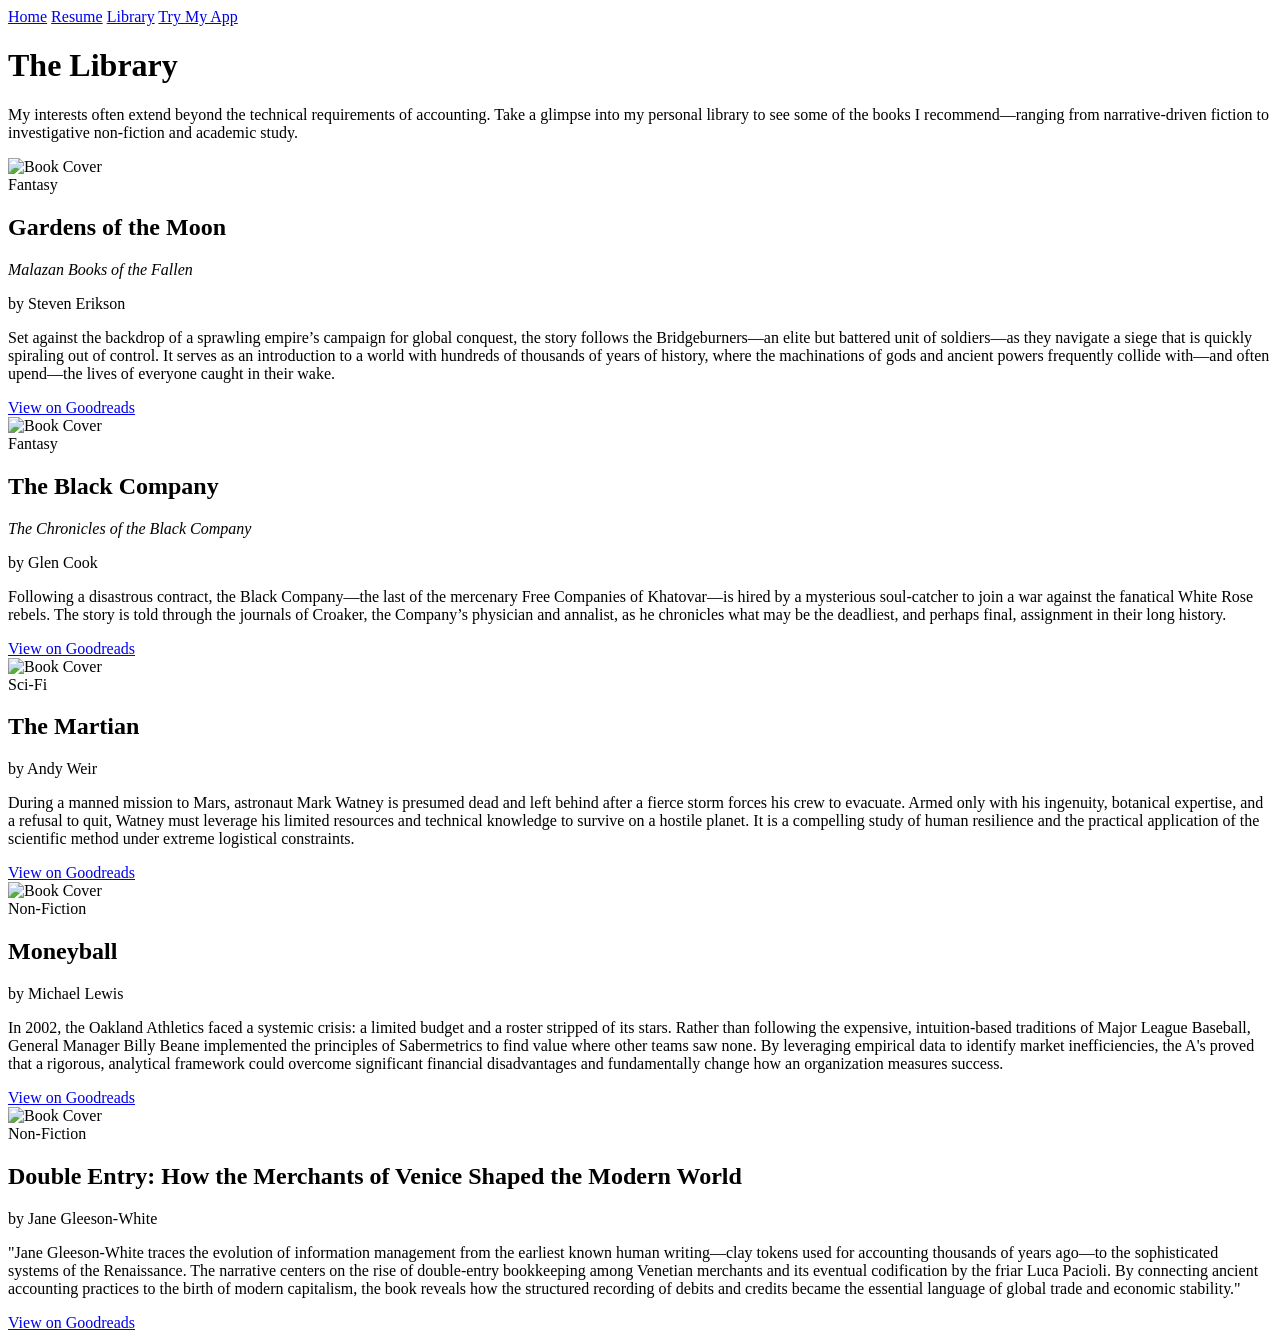
==== library.html @ 37de51f4 "Add files via upload" ====
<!DOCTYPE html>
<html lang="en">
<head>
    <meta charset="UTF-8">
    <meta name="viewport" content="width=device-width, initial-scale=1.0">
    <title>Library | Thomas J. Tell</title>
    <link rel="stylesheet" href="assets/css/main.css">
    <link href="https://fonts.googleapis.com/css2?family=Inter:wght@400;700;900&display=swap" rel="stylesheet">
</head>
<body>

    <header class="navbar">
        <nav class="nav-container">
            <div class="nav-links">
                <a href="index.html">Home</a>
                <a href="resume.html">Resume</a>
                <a href="library.html" class="active">Library</a>
                <a href="app.html">Try My App</a>
            </div>
        </nav>
    </header>

    <main class="library-container">
        <header class="library-header">
            <h1 class="section-heading">The Library</h1>
            <p class="blurb">
                My interests often extend beyond the technical requirements of accounting. 
                Take a glimpse into my personal library to see some of the books I recommend—ranging 
                from narrative-driven fiction to investigative non-fiction and academic study.
            </p>
        </header>

        <div class="book-grid">
            <!-- Example Book Entry -->
            <article class="book-card">
                <div class="book-image">
                    <img src="assets/images/book-cover-1.jpg" alt="Book Cover">
                </div>
                <div class="book-info">
                    <span class="genre-tag">Fantasy</span>
                    <h2 class="book-title">Gardens of the Moon</h2>
                    <!-- Optional Series Line -->
                    <p class="book-series"><em>Malazan Books of the Fallen</em></p> 
                    <p class="book-author">by Steven Erikson</p>
                    <p class="book-description">
                        Set against the backdrop of a sprawling empire’s campaign for global conquest, 
                        the story follows the Bridgeburners—an elite but battered unit of soldiers—as they navigate a 
                        siege that is quickly spiraling out of control. It serves as an introduction to a world with 
                        hundreds of thousands of years of history, where the machinations of gods and ancient powers frequently 
                        collide with—and often upend—the lives of everyone caught in their wake.
                    </p>
                    <a href="https://www.goodreads.com/book/show/55399.Gardens_of_the_Moon" target="_blank" class="goodreads-btn">View on Goodreads</a>
                </div>
            </article>
            <!-- START BOOK ENTRY -->
            <article class="book-card">
                <div class="book-image">
                    <img src="assets/images/book-cover-2.jpg" alt="Book Cover">
                </div>
                <div class="book-info">
                    <span class="genre-tag">Fantasy</span>
                    <h2 class="book-title">The Black Company</h2>
                    
                    <!-- Delete the line below if not part of a series -->
                    <p class="book-series"><em>The Chronicles of the Black Company</em></p> 
                    
                    <p class="book-author">by Glen Cook</p>
                    <p class="book-description">
                        Following a disastrous contract, the Black Company—the last of the mercenary Free Companies of 
                        Khatovar—is hired by a mysterious soul-catcher to join a war against the fanatical White Rose 
                        rebels. The story is told through the journals of Croaker, the Company’s physician and annalist, 
                        as he chronicles what may be the deadliest, and perhaps final, assignment in their long history.
                    </p>
                    <a href="https://www.goodreads.com/book/show/140671.The_Black_Company?from_search=true&from_srp=true&qid=ZdWJvWafu1&rank=1" target="_blank" class="goodreads-btn">View on Goodreads</a>
                </div>
            </article>
            <!-- END BOOK ENTRY -->
            <!-- START BOOK ENTRY -->
            <article class="book-card">
                <div class="book-image">
                    <img src="assets/images/book-cover-3.jpg" alt="Book Cover">
                </div>
                <div class="book-info">
                    <span class="genre-tag">Sci-Fi</span>
                    <h2 class="book-title">The Martian</h2>
                    <p class="book-author">by Andy Weir</p>
                    <p class="book-description">
                        During a manned mission to Mars, astronaut Mark Watney is presumed dead and left behind 
                        after a fierce storm forces his crew to evacuate. Armed only with his ingenuity, botanical 
                        expertise, and a refusal to quit, Watney must leverage his limited resources and technical 
                        knowledge to survive on a hostile planet. It is a compelling study of human resilience and the practical 
                        application of the scientific method under extreme logistical constraints.
                    </p>
                    <a href="https://www.goodreads.com/book/show/18007564-the-martian?from_search=true&from_srp=true&qid=eGMut4PNYq&rank=1" target="_blank" class="goodreads-btn">View on Goodreads</a>
                </div>
            </article>
            <!-- END BOOK ENTRY -->
                         <!-- START BOOK ENTRY -->
            <article class="book-card">
                <div class="book-image">
                    <img src="assets/images/book-cover-4.jpg" alt="Book Cover">
                </div>
                <div class="book-info">
                    <span class="genre-tag">Non-Fiction</span>
                    <h2 class="book-title">Moneyball</h2>
                    <p class="book-author">by Michael Lewis</p>
                    <p class="book-description">
                        In 2002, the Oakland Athletics faced a systemic crisis: a limited budget and a roster 
                        stripped of its stars. Rather than following the expensive, intuition-based traditions of 
                        Major League Baseball, General Manager Billy Beane implemented the principles of Sabermetrics to 
                        find value where other teams saw none. By leveraging empirical data to identify market inefficiencies, 
                        the A's proved that a rigorous, analytical framework could overcome significant 
                        financial disadvantages and fundamentally change how an organization measures success.
                    </p>
                    <a href="https://www.goodreads.com/book/show/1301.Moneyball?from_search=true&from_srp=true&qid=TJznJMLhZx&rank=1" target="_blank" class="goodreads-btn">View on Goodreads</a>
                </div>
            </article>
            <!-- END BOOK ENTRY -->
            <!-- START BOOK ENTRY -->
            <article class="book-card">
                <div class="book-image">
                    <img src="assets/images/book-cover-5.jpg" alt="Book Cover">
                </div>
                <div class="book-info">
                    <span class="genre-tag">Non-Fiction</span>
                    <h2 class="book-title">Double Entry: How the Merchants of Venice Shaped the Modern World</h2>
                    <p class="book-author">by Jane Gleeson-White</p>
                    <p class="book-description">
                        "Jane Gleeson-White traces the evolution of information management from the 
                        earliest known human writing—clay tokens used for accounting thousands of years ago—to 
                        the sophisticated systems of the Renaissance. The narrative centers on the rise of 
                        double-entry bookkeeping among Venetian merchants and its eventual codification by the 
                        friar Luca Pacioli. By connecting ancient accounting practices to the birth of 
                        modern capitalism, the book reveals how the structured recording of 
                        debits and credits became the essential language of global trade and economic stability."
                    </p>
                    <a href="https://www.goodreads.com/book/show/13136518-double-entry?ref=nav_sb_ss_4_12" target="_blank" class="goodreads-btn">View on Goodreads</a>
                </div>
            </article>
            <!-- END BOOK ENTRY -->
        </div>
    </main>

</body>
</html>
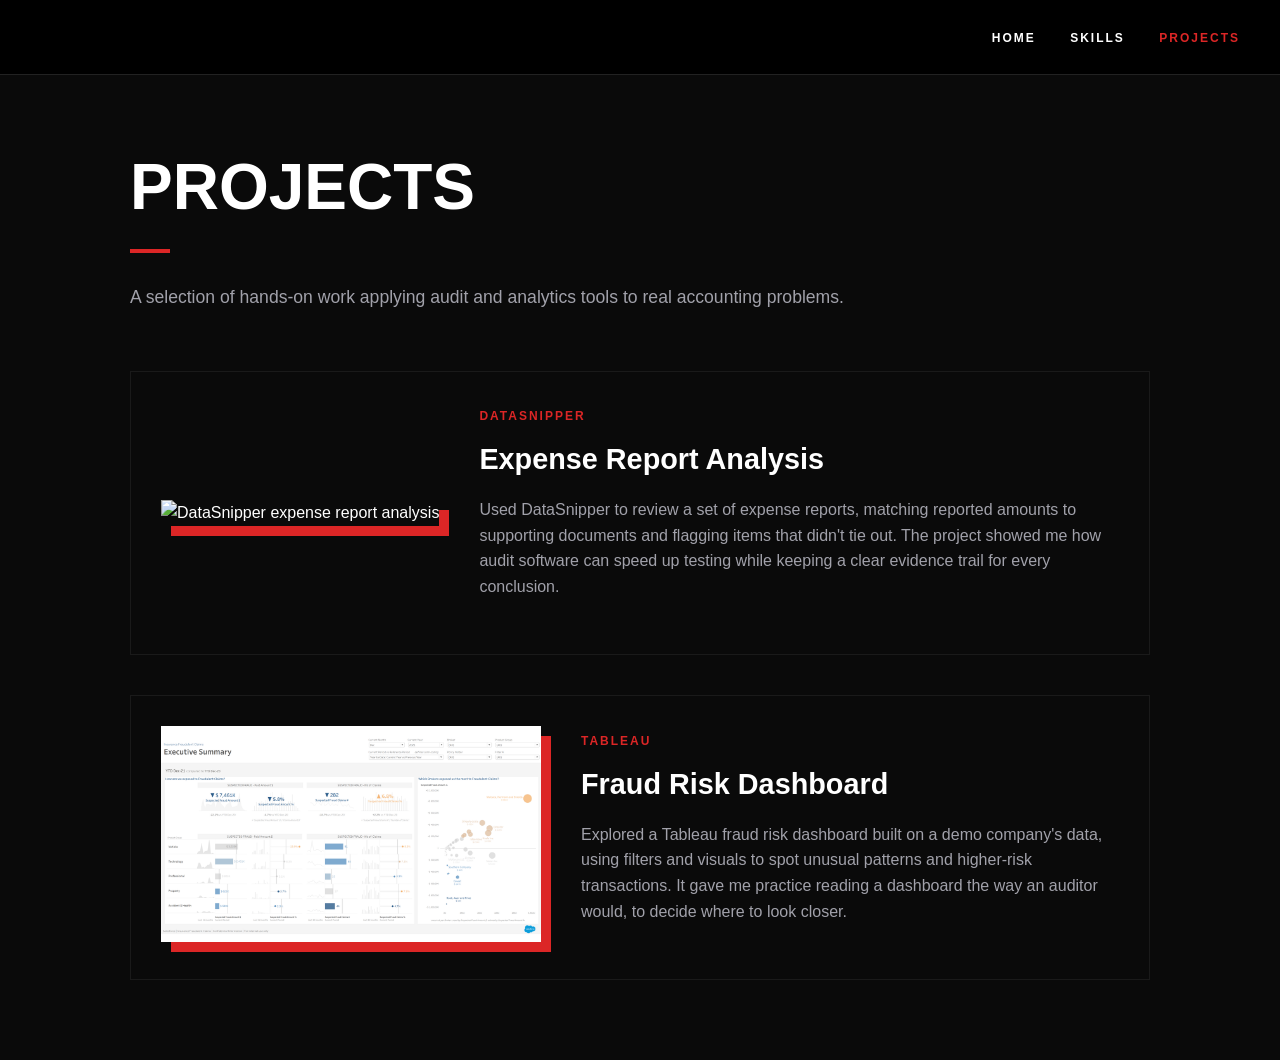
==== commit 76ded58f: "Add files via upload" ====
--- a/library.html
+++ b/library.html
@@ -13,131 +13,45 @@
         <nav class="nav-container">
             <div class="nav-links">
                 <a href="index.html">Home</a>
-                <a href="resume.html">Resume</a>
-                <a href="library.html" class="active">Library</a>
-                <a href="app.html">Try My App</a>
+                <a href="resume.html">Skills</a>
+                <a href="library.html" class="active">Projects</a>
             </div>
         </nav>
     </header>
 
     <main class="library-container">
-        <header class="library-header">
-            <h1 class="section-heading">The Library</h1>
-            <p class="blurb">
-                My interests often extend beyond the technical requirements of accounting. 
-                Take a glimpse into my personal library to see some of the books I recommend—ranging 
-                from narrative-driven fiction to investigative non-fiction and academic study.
-            </p>
-        </header>
+        <div class="library-header">
+            <h1 class="name">Projects</h1>
+            <div class="accent-bar"></div>
+            <p class="blurb">A selection of hands-on work applying audit and analytics tools to real accounting problems.</p>
+        </div>
 
         <div class="book-grid">
-            <!-- Example Book Entry -->
-            <article class="book-card">
+
+            <!-- PROJECT 1: DATASNIPPER -->
+            <div class="book-card">
                 <div class="book-image">
-                    <img src="assets/images/book-cover-1.jpg" alt="Book Cover">
+                    <img src="assets/images/datasnipper.png" alt="DataSnipper expense report analysis">
                 </div>
                 <div class="book-info">
-                    <span class="genre-tag">Fantasy</span>
-                    <h2 class="book-title">Gardens of the Moon</h2>
-                    <!-- Optional Series Line -->
-                    <p class="book-series"><em>Malazan Books of the Fallen</em></p> 
-                    <p class="book-author">by Steven Erikson</p>
-                    <p class="book-description">
-                        Set against the backdrop of a sprawling empire’s campaign for global conquest, 
-                        the story follows the Bridgeburners—an elite but battered unit of soldiers—as they navigate a 
-                        siege that is quickly spiraling out of control. It serves as an introduction to a world with 
-                        hundreds of thousands of years of history, where the machinations of gods and ancient powers frequently 
-                        collide with—and often upend—the lives of everyone caught in their wake.
-                    </p>
-                    <a href="https://www.goodreads.com/book/show/55399.Gardens_of_the_Moon" target="_blank" class="goodreads-btn">View on Goodreads</a>
+                    <span class="genre-tag">DataSnipper</span>
+                    <h2 class="book-title">Expense Report Analysis</h2>
+                    <p class="book-description">Used DataSnipper to review a set of expense reports, matching reported amounts to supporting documents and flagging items that didn't tie out. The project showed me how audit software can speed up testing while keeping a clear evidence trail for every conclusion.</p>
                 </div>
-            </article>
-            <!-- START BOOK ENTRY -->
-            <article class="book-card">
+            </div>
+
+            <!-- PROJECT 2: TABLEAU -->
+            <div class="book-card">
                 <div class="book-image">
-                    <img src="assets/images/book-cover-2.jpg" alt="Book Cover">
+                    <img src="assets/images/tableau.png" alt="Tableau fraud risk dashboard">
                 </div>
                 <div class="book-info">
-                    <span class="genre-tag">Fantasy</span>
-                    <h2 class="book-title">The Black Company</h2>
-                    
-                    <!-- Delete the line below if not part of a series -->
-                    <p class="book-series"><em>The Chronicles of the Black Company</em></p> 
-                    
-                    <p class="book-author">by Glen Cook</p>
-                    <p class="book-description">
-                        Following a disastrous contract, the Black Company—the last of the mercenary Free Companies of 
-                        Khatovar—is hired by a mysterious soul-catcher to join a war against the fanatical White Rose 
-                        rebels. The story is told through the journals of Croaker, the Company’s physician and annalist, 
-                        as he chronicles what may be the deadliest, and perhaps final, assignment in their long history.
-                    </p>
-                    <a href="https://www.goodreads.com/book/show/140671.The_Black_Company?from_search=true&from_srp=true&qid=ZdWJvWafu1&rank=1" target="_blank" class="goodreads-btn">View on Goodreads</a>
+                    <span class="genre-tag">Tableau</span>
+                    <h2 class="book-title">Fraud Risk Dashboard</h2>
+                    <p class="book-description">Explored a Tableau fraud risk dashboard built on a demo company's data, using filters and visuals to spot unusual patterns and higher-risk transactions. It gave me practice reading a dashboard the way an auditor would, to decide where to look closer.</p>
                 </div>
-            </article>
-            <!-- END BOOK ENTRY -->
-            <!-- START BOOK ENTRY -->
-            <article class="book-card">
-                <div class="book-image">
-                    <img src="assets/images/book-cover-3.jpg" alt="Book Cover">
-                </div>
-                <div class="book-info">
-                    <span class="genre-tag">Sci-Fi</span>
-                    <h2 class="book-title">The Martian</h2>
-                    <p class="book-author">by Andy Weir</p>
-                    <p class="book-description">
-                        During a manned mission to Mars, astronaut Mark Watney is presumed dead and left behind 
-                        after a fierce storm forces his crew to evacuate. Armed only with his ingenuity, botanical 
-                        expertise, and a refusal to quit, Watney must leverage his limited resources and technical 
-                        knowledge to survive on a hostile planet. It is a compelling study of human resilience and the practical 
-                        application of the scientific method under extreme logistical constraints.
-                    </p>
-                    <a href="https://www.goodreads.com/book/show/18007564-the-martian?from_search=true&from_srp=true&qid=eGMut4PNYq&rank=1" target="_blank" class="goodreads-btn">View on Goodreads</a>
-                </div>
-            </article>
-            <!-- END BOOK ENTRY -->
-                         <!-- START BOOK ENTRY -->
-            <article class="book-card">
-                <div class="book-image">
-                    <img src="assets/images/book-cover-4.jpg" alt="Book Cover">
-                </div>
-                <div class="book-info">
-                    <span class="genre-tag">Non-Fiction</span>
-                    <h2 class="book-title">Moneyball</h2>
-                    <p class="book-author">by Michael Lewis</p>
-                    <p class="book-description">
-                        In 2002, the Oakland Athletics faced a systemic crisis: a limited budget and a roster 
-                        stripped of its stars. Rather than following the expensive, intuition-based traditions of 
-                        Major League Baseball, General Manager Billy Beane implemented the principles of Sabermetrics to 
-                        find value where other teams saw none. By leveraging empirical data to identify market inefficiencies, 
-                        the A's proved that a rigorous, analytical framework could overcome significant 
-                        financial disadvantages and fundamentally change how an organization measures success.
-                    </p>
-                    <a href="https://www.goodreads.com/book/show/1301.Moneyball?from_search=true&from_srp=true&qid=TJznJMLhZx&rank=1" target="_blank" class="goodreads-btn">View on Goodreads</a>
-                </div>
-            </article>
-            <!-- END BOOK ENTRY -->
-            <!-- START BOOK ENTRY -->
-            <article class="book-card">
-                <div class="book-image">
-                    <img src="assets/images/book-cover-5.jpg" alt="Book Cover">
-                </div>
-                <div class="book-info">
-                    <span class="genre-tag">Non-Fiction</span>
-                    <h2 class="book-title">Double Entry: How the Merchants of Venice Shaped the Modern World</h2>
-                    <p class="book-author">by Jane Gleeson-White</p>
-                    <p class="book-description">
-                        "Jane Gleeson-White traces the evolution of information management from the 
-                        earliest known human writing—clay tokens used for accounting thousands of years ago—to 
-                        the sophisticated systems of the Renaissance. The narrative centers on the rise of 
-                        double-entry bookkeeping among Venetian merchants and its eventual codification by the 
-                        friar Luca Pacioli. By connecting ancient accounting practices to the birth of 
-                        modern capitalism, the book reveals how the structured recording of 
-                        debits and credits became the essential language of global trade and economic stability."
-                    </p>
-                    <a href="https://www.goodreads.com/book/show/13136518-double-entry?ref=nav_sb_ss_4_12" target="_blank" class="goodreads-btn">View on Goodreads</a>
-                </div>
-            </article>
-            <!-- END BOOK ENTRY -->
+            </div>
+
         </div>
     </main>
 
--- a/assets/css/main.css
+++ b/assets/css/main.css
@@ -0,0 +1,431 @@
+/* 1. GLOBAL RESET */
+* {
+    margin: 0;
+    padding: 0;
+    box-sizing: border-box;
+}
+
+:root {
+    --bg-dark: #0a0a0a;
+    --accent-red: #dc2626;
+    --text-main: #ffffff;
+    --text-muted: #a1a1aa;
+    --nav-bg: #000000;
+}
+
+body {
+    background-color: var(--bg-dark);
+    font-family: 'Inter', sans-serif;
+    color: var(--text-main);
+    line-height: 1.6;
+    min-height: 100vh;
+}
+
+/* 2. NAVBAR */
+.navbar {
+    background-color: var(--nav-bg);
+    padding: 1.5rem 2rem;
+    border-bottom: 1px solid #222;
+    position: sticky;
+    top: 0;
+    z-index: 1000;
+}
+
+.nav-container {
+    max-width: 1200px;
+    margin: 0 auto;
+    display: flex;
+    /* This pushes the nav-links to the far right */
+    justify-content: flex-end; 
+    align-items: center;
+}
+
+.logo {
+    font-weight: 900;
+    letter-spacing: 1px;
+    font-size: 1.2rem;
+}
+
+.logo span {
+    color: var(--accent-red);
+}
+
+.nav-links a {
+    color: var(--text-main);
+    text-decoration: none;
+    margin-left: 30px;
+    font-weight: 600;
+    text-transform: uppercase;
+    font-size: 0.75rem;
+    letter-spacing: 2px;
+    transition: color 0.3s ease;
+}
+
+.nav-links a:hover, .nav-links a.active {
+    color: var(--accent-red);
+}
+
+/* 3. HERO SECTION */
+.hero-container {
+    max-width: 1200px;
+    margin: 0 auto;
+    padding: 100px 20px;
+}
+
+.hero-layout {
+    display: flex;
+    align-items: center;
+    gap: 80px;
+}
+
+.hero-actions {
+    margin-top: 30px;
+}
+
+.email-btn {
+    display: inline-block;
+    padding: 12px 28px;
+    border: 1px solid var(--accent-red);
+    color: var(--text-main);
+    text-decoration: none;
+    font-size: 0.85rem;
+    font-weight: 700;
+    text-transform: uppercase;
+    letter-spacing: 2px;
+    transition: all 0.3s ease;
+}
+
+.email-btn:hover {
+    background-color: var(--accent-red);
+    color: #fff;
+    box-shadow: 0 0 20px rgba(220, 38, 38, 0.3);
+}
+
+/* The Portrait Frame */
+.hero-visual {
+    flex-shrink: 0;
+}
+
+.portrait-frame {
+    width: 320px;   /* Noticeably larger, but not overwhelming */
+    height: 440px;  /* Vertical rectangular aspect ratio */
+    border: 1px solid #333;
+    position: relative;
+    background: #111;
+}
+
+/* The red decorative accent behind the frame */
+.portrait-frame::before {
+    content: '';
+    position: absolute;
+    top: 20px;
+    left: 20px;
+    width: 100%;
+    height: 100%;
+    border: 2px solid var(--accent-red);
+    z-index: -1;
+}
+
+.profile-pic {
+    width: 100%;
+    height: 100%;
+    object-fit: cover; /* Maintains aspect ratio without stretching */
+    display: block;
+}
+
+/* 4. CONTENT STYLING */
+.hero-content {
+    flex: 1;
+}
+
+.name {
+    font-size: 4rem;
+    font-weight: 900;
+    margin: 0;
+    text-transform: uppercase;
+    line-height: 1;
+}
+
+.tagline {
+    color: var(--accent-red);
+    font-weight: 700;
+    text-transform: uppercase;
+    letter-spacing: 2px;
+    margin-top: 15px;
+    font-size: 1rem;
+}
+
+.accent-bar {
+    width: 40px;
+    height: 4px;
+    background: var(--accent-red);
+    margin: 30px 0;
+}
+
+.bio {
+    font-size: 1.1rem;
+    color: var(--text-muted);
+    max-width: 520px;
+}
+
+/* 5. RESPONSIVE DESIGN */
+@media (max-width: 900px) {
+    .hero-layout {
+        flex-direction: column;
+        text-align: center;
+        gap: 60px;
+    }
+
+    .hero-container {
+        padding: 60px 20px;
+    }
+
+    .portrait-frame {
+        width: 280px;
+        height: 380px;
+    }
+
+    .portrait-frame::before {
+        top: 15px;
+        left: 15px;
+    }
+
+    .accent-bar {
+        margin: 30px auto;
+    }
+
+    .name {
+        font-size: 3rem;
+    }
+}
+
+/* 6. RESUME PAGE STYLES */
+.resume-container {
+    max-width: 1100px;
+    margin: 80px auto;
+    padding: 0 40px;
+}
+
+.resume-grid {
+    display: grid;
+    grid-template-columns: 1fr;
+    gap: 80px;
+}
+
+/* Sidebar Styles */
+.sidebar-title {
+    color: var(--accent-red);
+    font-size: 0.75rem;
+    text-transform: uppercase;
+    letter-spacing: 2px;
+    margin-bottom: 15px;
+    border-bottom: 1px solid #222;
+    padding-bottom: 5px;
+}
+
+.skill-list {
+    list-style: none;
+    padding: 0;
+}
+
+.skill-list li {
+    color: var(--text-muted);
+    font-size: 0.9rem;
+    margin-bottom: 8px;
+}
+
+.resume-sidebar a {
+    color: var(--text-main);
+    text-decoration: none;
+    font-size: 0.9rem;
+}
+
+.resume-sidebar a:hover {
+    color: var(--accent-red);
+}
+
+/* Main Content Styles */
+.section-heading {
+    font-size: 1.8rem;
+    text-transform: uppercase;
+    font-weight: 900;
+    margin-bottom: 30px;
+    border-left: 5px solid var(--accent-red);
+    padding-left: 20px;
+}
+
+.entry {
+    margin-bottom: 40px;
+}
+
+.entry-header {
+    display: flex;
+    justify-content: space-between;
+    align-items: baseline;
+    margin-bottom: 5px;
+}
+
+.institution {
+    font-size: 1.2rem;
+    font-weight: 700;
+    color: var(--text-main);
+}
+
+.date {
+    color: var(--accent-red);
+    font-weight: 700;
+    font-size: 0.9rem;
+}
+
+.degree, .role {
+    color: var(--text-main);
+    font-weight: 600;
+    margin-bottom: 10px;
+    text-transform: uppercase;
+    font-size: 0.85rem;
+    letter-spacing: 1px;
+}
+
+.details {
+    color: var(--text-muted);
+    font-size: 0.95rem;
+}
+
+.bullet-points {
+    padding-left: 18px;
+    color: var(--text-muted);
+    font-size: 0.95rem;
+}
+
+.bullet-points li {
+    margin-bottom: 8px;
+}
+
+/* Mobile View */
+@media (max-width: 850px) {
+    .resume-grid {
+        grid-template-columns: 1fr;
+    }
+    .resume-container {
+        padding: 40px 20px;
+    }
+}
+
+/* 7. LIBRARY PAGE STYLES */
+.library-container {
+    max-width: 1100px;
+    margin: 80px auto;
+    padding: 0 40px;
+}
+
+.library-header {
+    margin-bottom: 60px;
+    max-width: 100%;
+}
+
+.blurb {
+    color: var(--text-muted);
+    line-height: 1.6;
+    font-size: 1.1rem;
+}
+
+.book-grid {
+    display: grid;
+    grid-template-columns: 1fr; /* Stacked for clear reading */
+    gap: 40px;
+}
+
+.book-card {
+    display: flex;
+    gap: 40px;
+    background: #0a0a0a;
+    padding: 30px;
+    border: 1px solid #1a1a1a;
+    align-items: center;
+}
+
+.book-image img {
+    width: 380px;
+    max-width: 100%;
+    height: auto;
+    box-shadow: 10px 10px 0px var(--accent-red);
+}
+
+.book-info {
+    flex: 1;
+}
+
+.genre-tag {
+    display: inline-block;
+    color: var(--accent-red);
+    font-size: 0.75rem;
+    font-weight: 700;
+    text-transform: uppercase;
+    letter-spacing: 2px;
+    margin-bottom: 10px;
+}
+
+.book-title {
+    font-size: 1.8rem;
+    margin-bottom: 15px;
+    color: var(--text-main);
+}
+
+.book-description {
+    color: var(--text-muted);
+    line-height: 1.6;
+    margin-bottom: 25px;
+}
+
+.goodreads-btn {
+    display: inline-block;
+    padding: 10px 20px;
+    border: 1px solid #333;
+    color: var(--text-main);
+    text-decoration: none;
+    font-size: 0.8rem;
+    font-weight: 700;
+    text-transform: uppercase;
+    transition: all 0.3s ease;
+}
+
+.goodreads-btn:hover {
+    border-color: var(--accent-red);
+    color: var(--accent-red);
+}
+
+/* Mobile Adjustments */
+@media (max-width: 768px) {
+    .book-card {
+        flex-direction: column;
+        text-align: center;
+    }
+    .book-image img {
+        width: 150px;
+        margin-bottom: 20px;
+        box-shadow: 5px 5px 0px var(--accent-red);
+    }
+}
+
+.book-author {
+    color: var(--text-main);
+    font-size: 1rem;
+    font-weight: 600;
+    margin-top: -10px; /* Pulls it closer to the title */
+    margin-bottom: 15px;
+    font-style: italic;
+}
+
+.book-series {
+    color: var(--text-muted);
+    font-size: 0.85rem;
+    text-transform: uppercase;
+    letter-spacing: 1px;
+    margin-top: -10px;
+    margin-bottom: 5px;
+}
+
+/* Adjust author margin if series is present */
+.book-series + .book-author {
+    margin-top: 0px; 
+}
